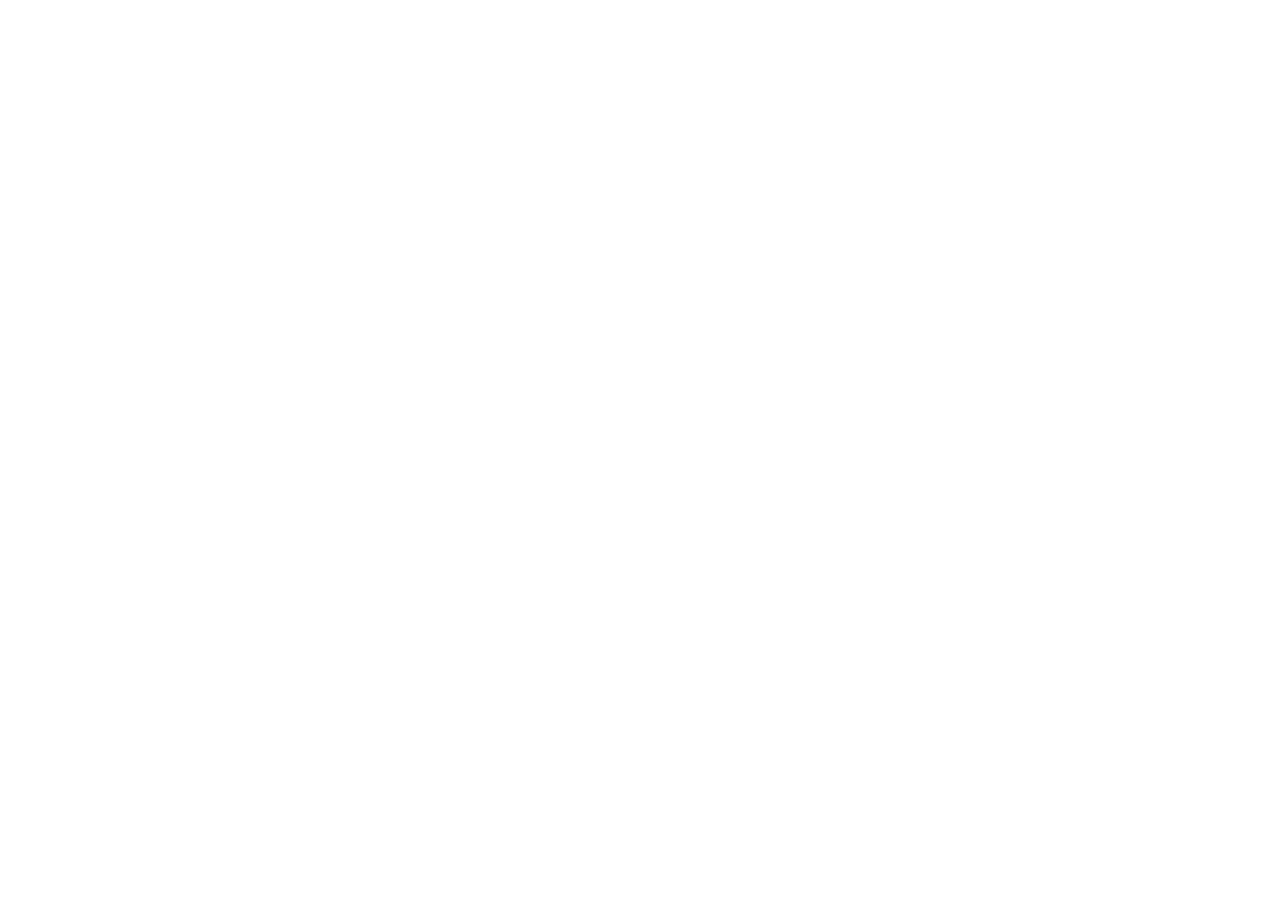
==== cv.html @ c3790a7e "iniciando projeto" ====
<!DOCTYPE html>
<html lang="pt-br">
<head>
    <meta charset="UTF-8">
    <meta name="viewport" content="width=device-width, initial-scale=1.0">
    <title>Debora Orsolon</title>
</head>
<body>
    
</body>
</html>
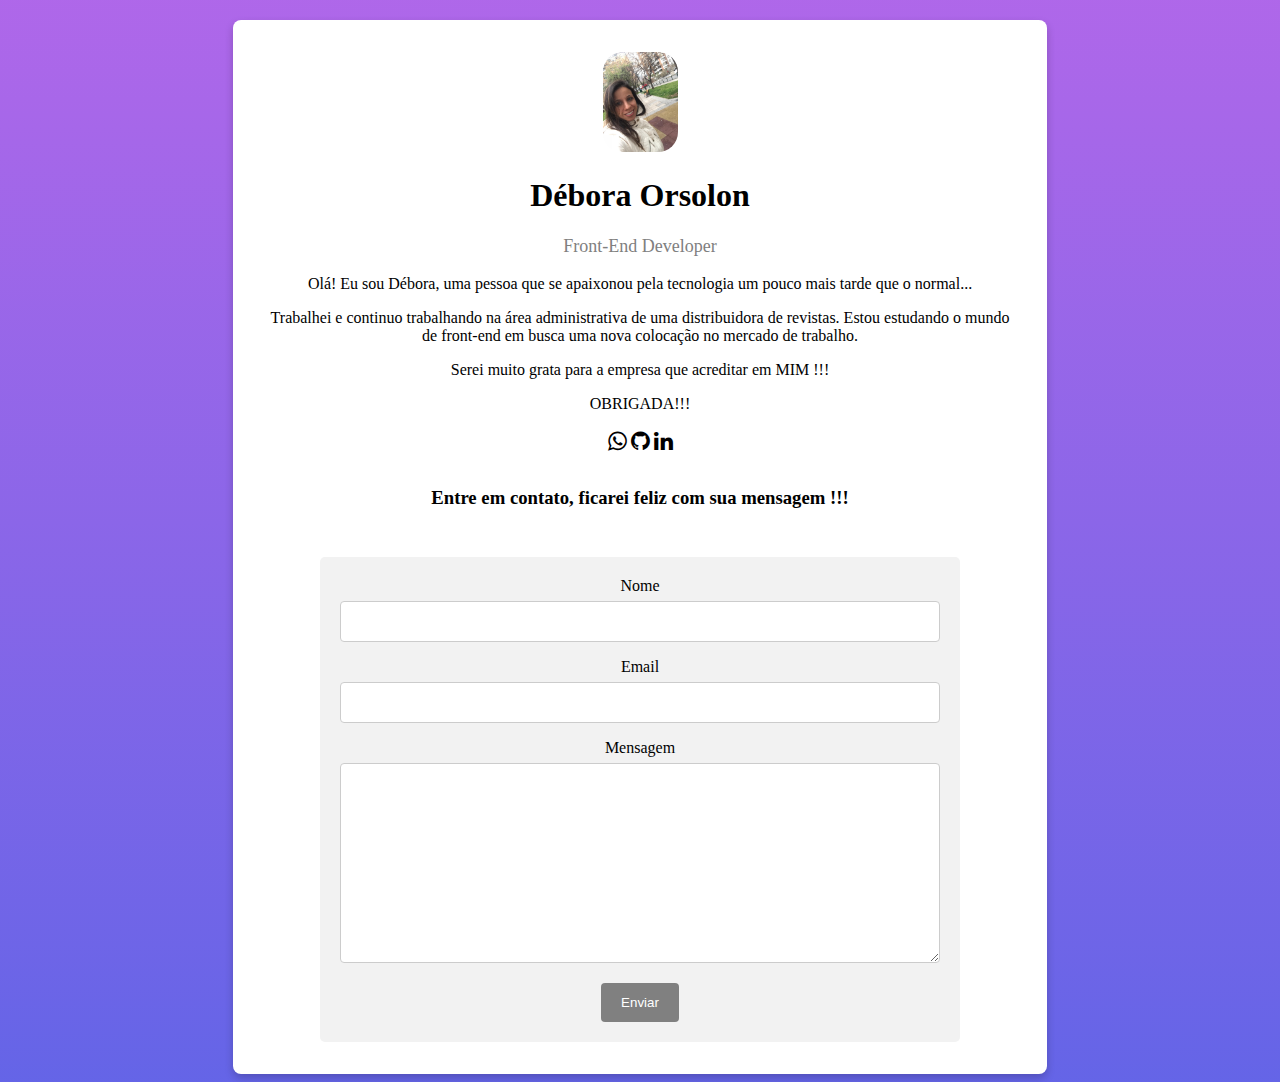
==== commit 7aaab6b0: "página de contato" ====
--- a/cv.html
+++ b/cv.html
@@ -4,8 +4,46 @@
     <meta charset="UTF-8">
     <meta name="viewport" content="width=device-width, initial-scale=1.0">
     <title>Debora Orsolon</title>
+    <link rel="stylesheet" href="./css/cv.css">
+    <link rel="stylesheet" href="https://cdnjs.cloudflare.com/ajax/libs/font-awesome/4.7.0/css/font-awesome.min.css">
+    
 </head>
 <body>
+
+    <div class="card">
+        <img src="./imagens/fotperfil.jpg" alt="Débora" style="width:10%">
+        <h1>Débora Orsolon</h1>
+        <p class="title">Front-End Developer</p>
+        <p>Olá! Eu sou Débora, uma pessoa que se apaixonou pela tecnologia um pouco mais tarde que o normal...</p>
+        <p>Trabalhei e continuo trabalhando na área administrativa de uma distribuidora de revistas. Estou estudando o mundo de front-end em busca uma nova colocação no mercado de trabalho.</p>
+        <p>Serei muito grata para a empresa que acreditar em MIM !!!</p>
+        <p>OBRIGADA!!!</p>
+        <a href="https://wa.me/5511994266676" target="_blank"><i class="fa fa-whatsapp"></i></a>
+        <a href="https://github.com/orsolon" target="_blank"><i class="fa fa-github"></i></a>
+        <a href="https://www.linkedin.com/in/deboraorsolon/" target="_blank"><i class="fa fa-linkedin"></i></a>
+        
+        <h3>Entre em contato, ficarei feliz com sua mensagem !!!</h3>
+
+        <div class="container">
+            <form name="contact" netlify>
+          
+              <label for="name">Nome</label>
+              <input type="text" id="name" name="name" >
+          
+              <label for="email">Email</label>
+              <input type="text" id="email" name="email" >
+          
+              <label for="mensagem">Mensagem</label>
+              <textarea id="mensagem" name="mensagem"  style="height:200px"></textarea>
+          
+              <input type="submit" value="Enviar">
+          
+            </form>
+          </div>
+      </div>
+
+
     
+      
 </body>
 </html>--- a/css/cv.css
+++ b/css/cv.css
@@ -0,0 +1,77 @@
+body {
+    background-image:linear-gradient(to bottom, hsl(273, 75%, 66%), hsl(240, 73%, 65%));
+}
+
+.card {
+    background-color: white;
+    box-shadow: 0 4px 8px 0 rgba(0, 0, 0, 0.2);
+    max-width: 750px;
+    margin: auto;
+    text-align: center;
+    margin-top: 20px;
+    border-radius: 8px;
+    padding: 2rem;
+  }
+
+  img {
+      border-radius: 20px;
+  }
+  
+  .title {
+    color: grey;
+    font-size: 18px;
+  }
+  
+  h3 {
+      margin-top: 2rem;
+  }
+  
+  a {
+    text-decoration: none;
+    font-size: 22px;
+    color: black;
+  }
+  
+  button:hover, a:hover {
+    opacity: 0.7;
+  }
+
+  input[type=text], select, textarea {
+    width: 100%; 
+    padding: 12px; 
+    border: 1px solid #ccc;
+    border-radius: 4px; 
+    box-sizing: border-box; 
+    margin-top: 6px; 
+    margin-bottom: 16px; 
+    resize: vertical /* Allow the user to vertically resize the textarea (not horizontally) */
+  }
+  
+  
+  input[type=submit] {
+    background-color: grey;
+    color: white;
+    padding: 12px 20px;
+    border: none;
+    border-radius: 4px;
+    cursor: pointer;
+  }
+  
+  
+  input[type=submit]:hover {
+    background-color: #1f221f;
+  }
+  
+ 
+  .container {
+
+    border-radius: 5px;
+    background-color: #f2f2f2;
+    padding: 20px;
+    max-width: 600px;
+    display: block;
+    margin-right: auto;
+    margin-left: auto;
+    margin-top: 3rem;
+
+  }